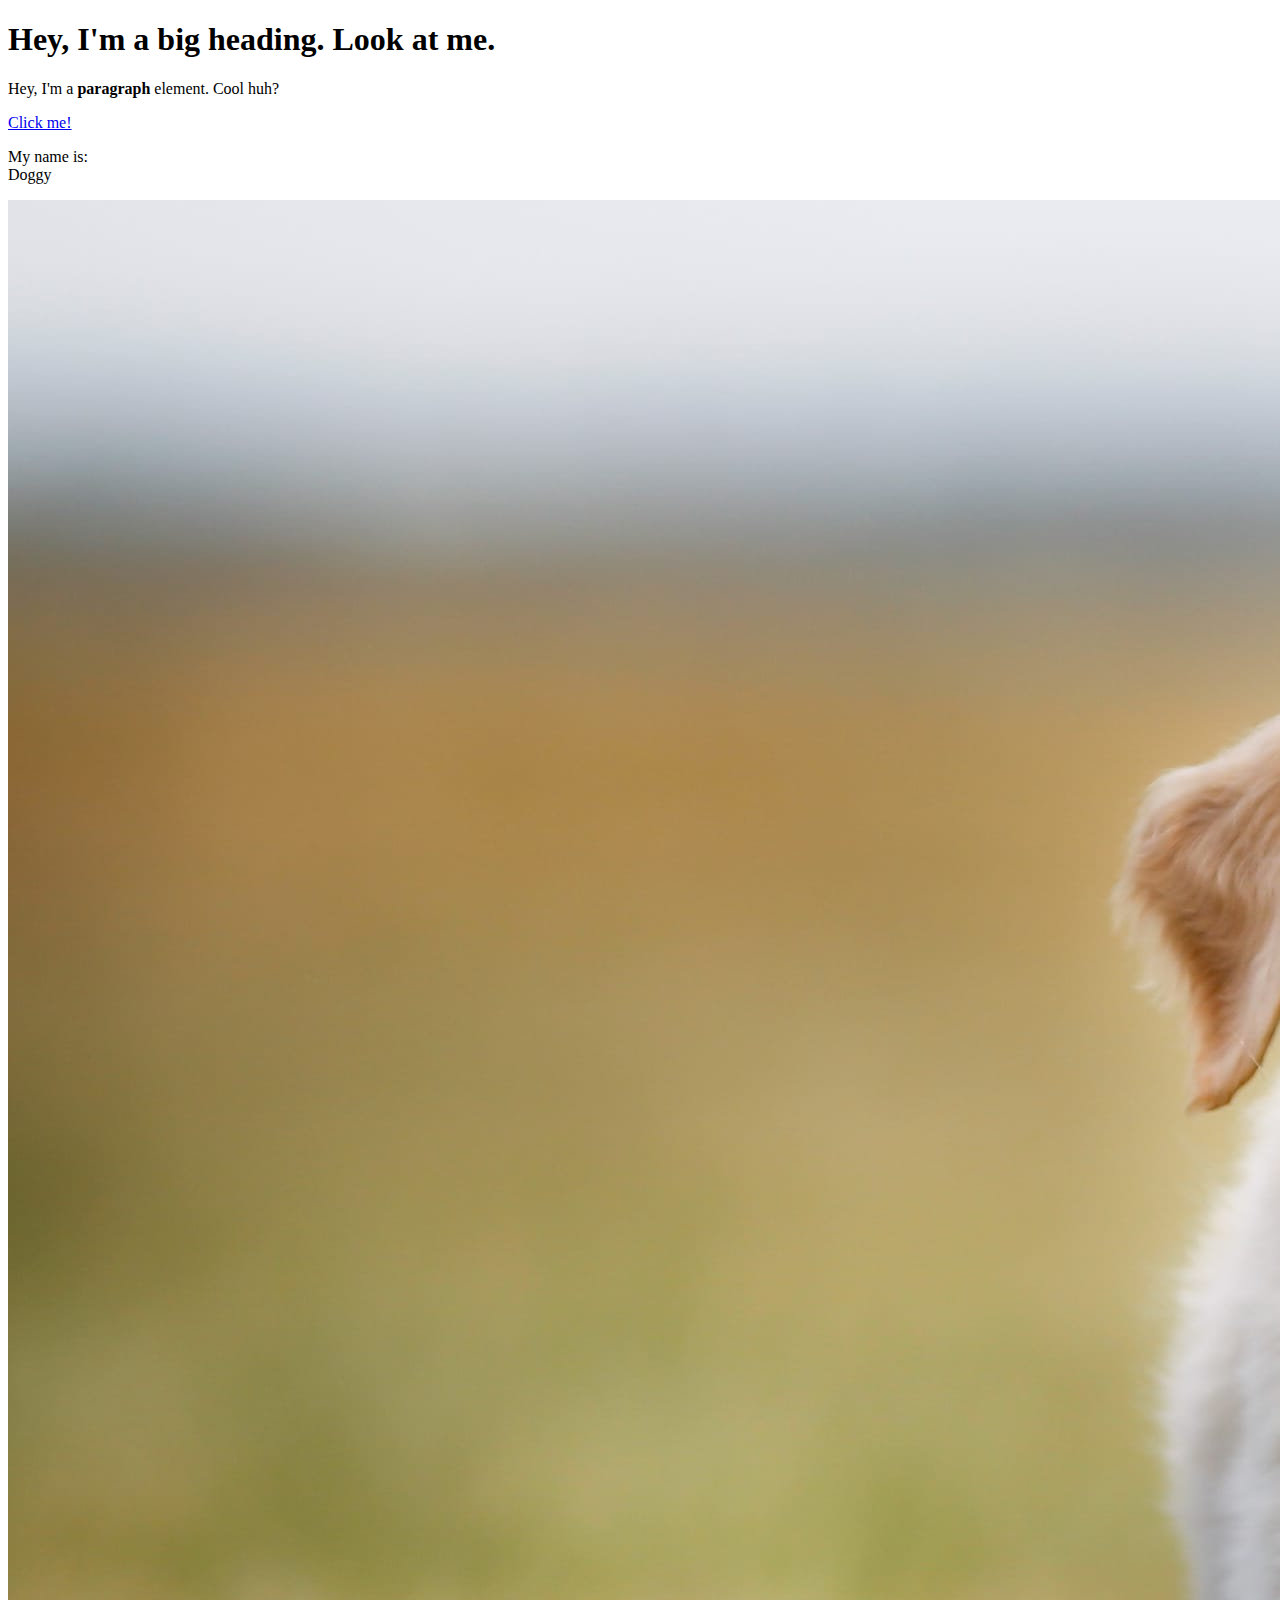
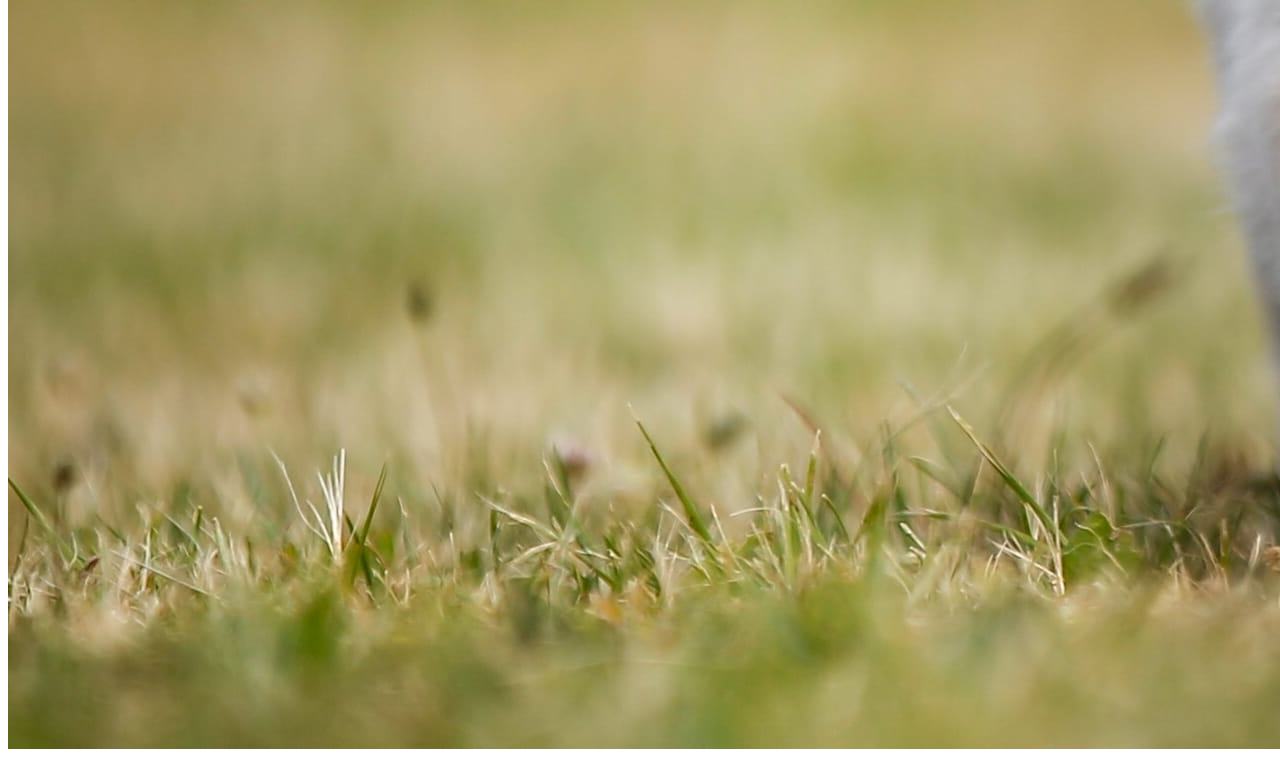
==== test.html @ aa8f4e0d "new" ====
<!DOCTYPE html>
	<html>
	<head>
		<title>Test page</title>
	</head>
	<body>
		<h1>Hey, I'm a big heading. Look at me.</h1>
		<p>Hey, I'm a <b>paragraph</b> element. Cool huh?</p>
		<a href="https://google.com" target="_blank" title="Let's go to Google!">Click me!</a>
		<p>My name is:<br>
		Doggy</p>
		<img src="img/dog.jpeg">
	</body>
	</html>
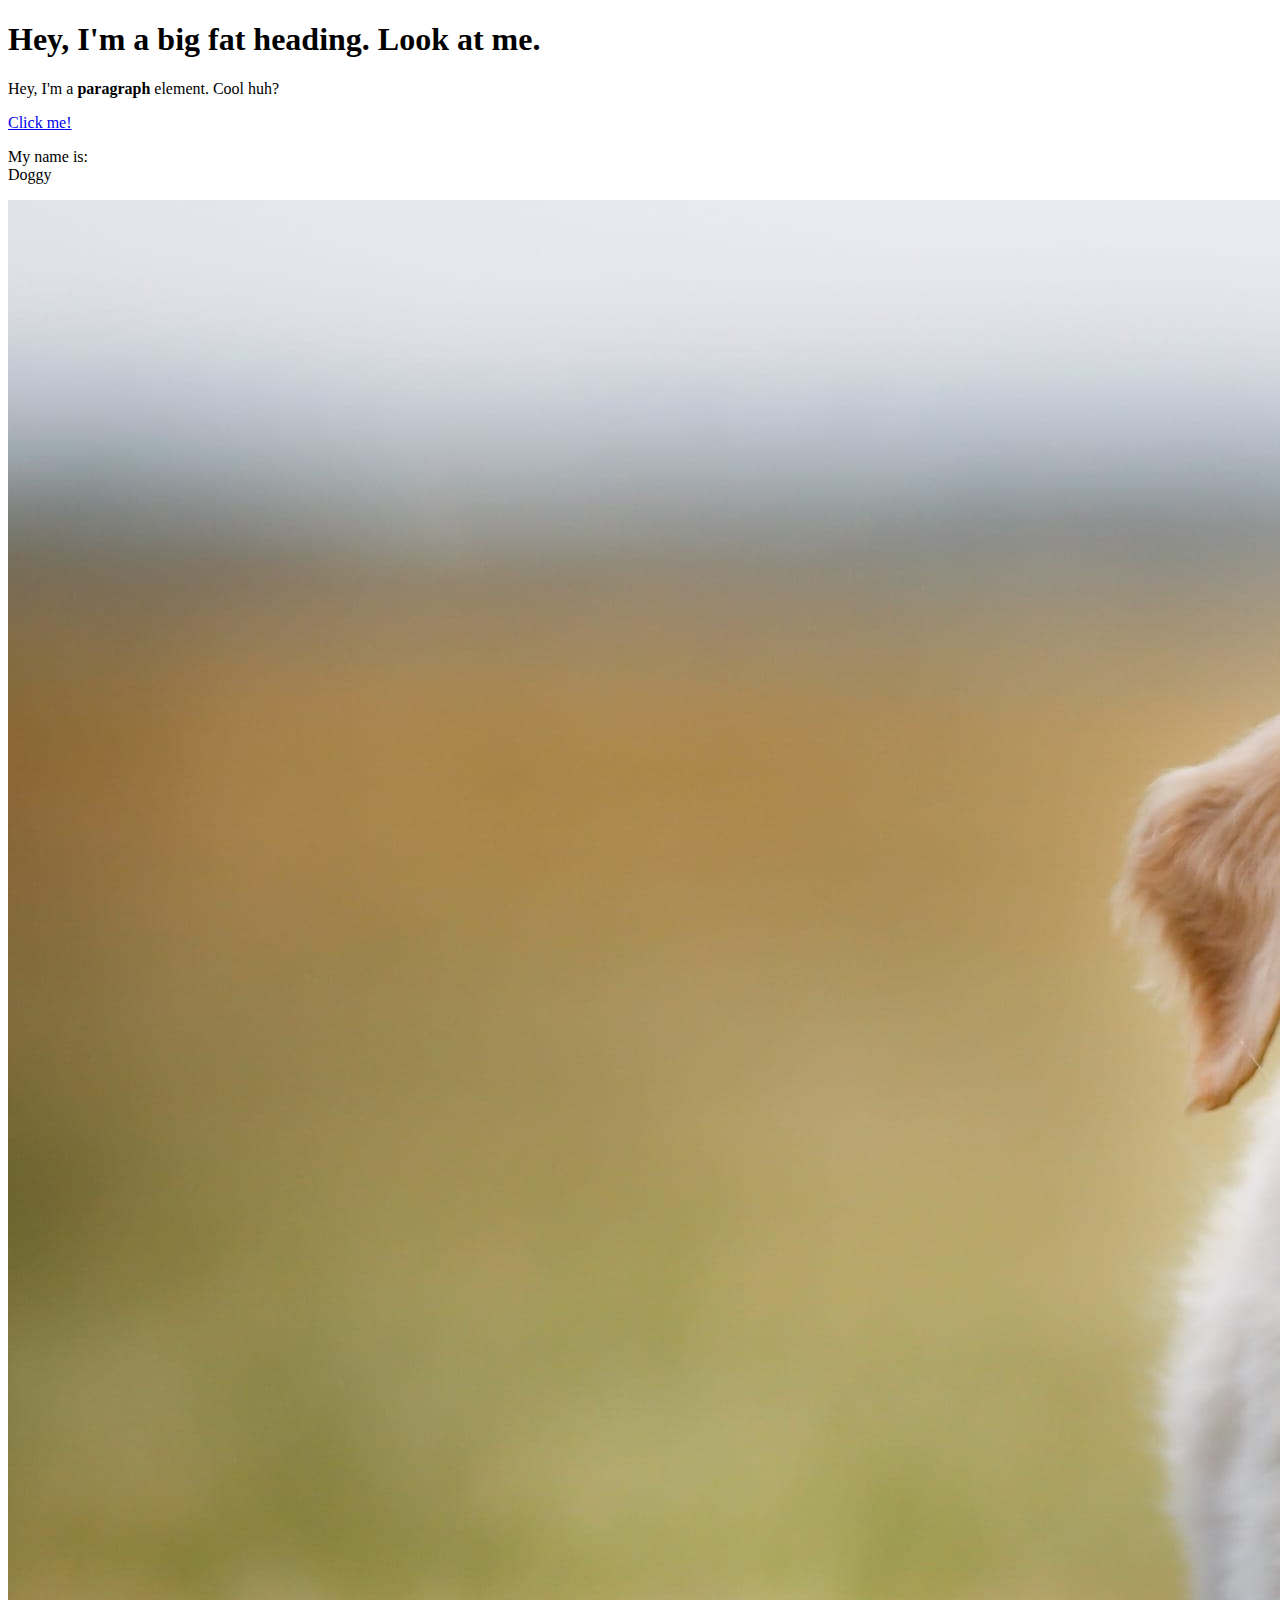
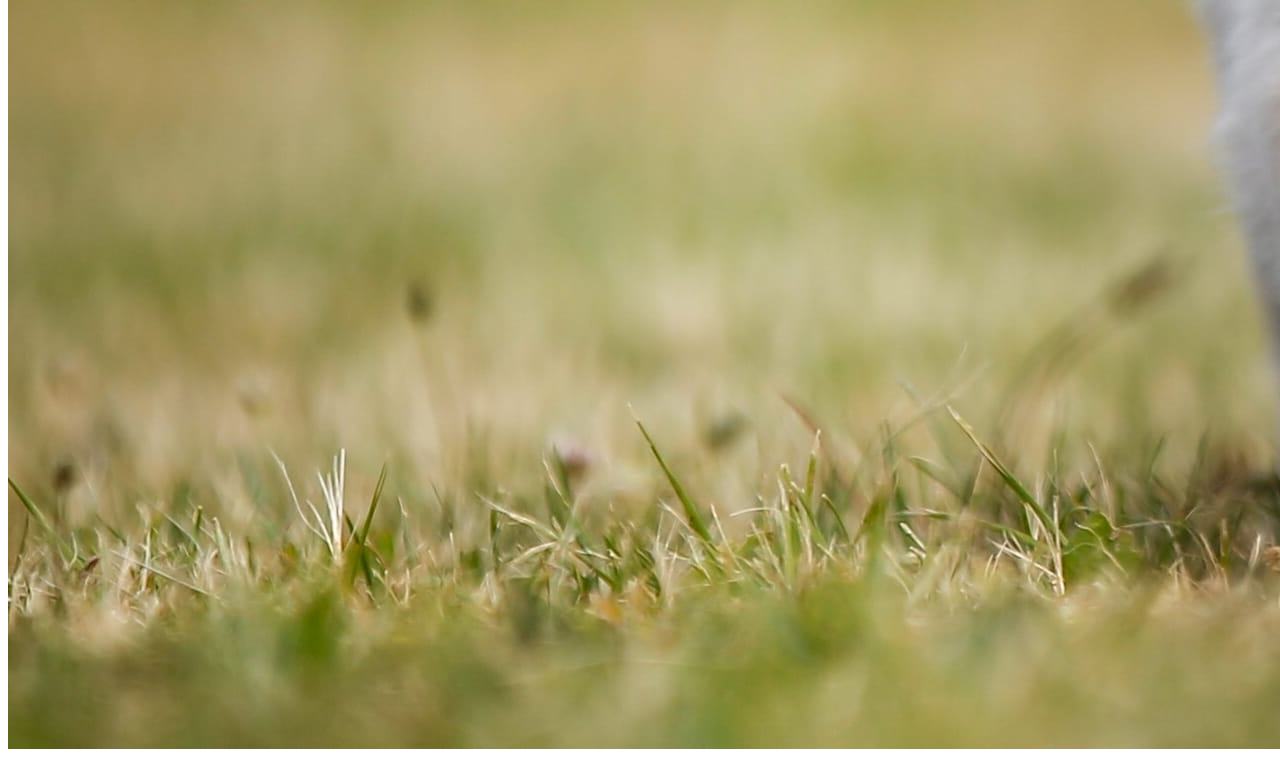
==== commit 89954996: "one" ====
--- a/test.html
+++ b/test.html
@@ -4,7 +4,7 @@
 		<title>Test page</title>
 	</head>
 	<body>
-		<h1>Hey, I'm a big heading. Look at me.</h1>
+		<h1>Hey, I'm a big fat heading. Look at me.</h1>
 		<p>Hey, I'm a <b>paragraph</b> element. Cool huh?</p>
 		<a href="https://google.com" target="_blank" title="Let's go to Google!">Click me!</a>
 		<p>My name is:<br>
